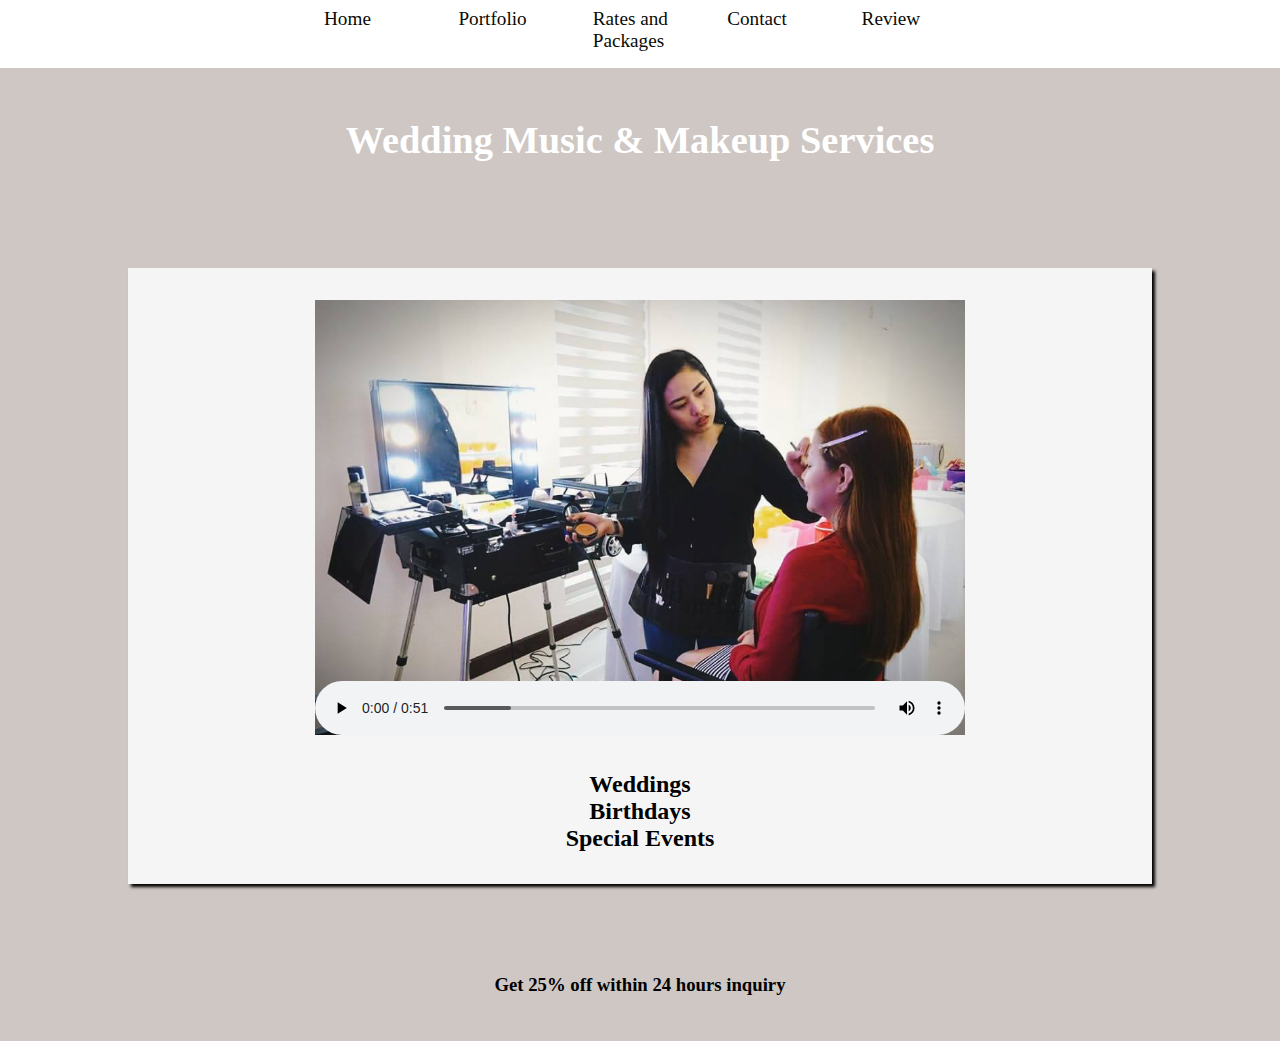
==== index.html @ 5ab5e66b "Update index.html" ====
<!DOCTYPE html>
<html lang="en">
<head>
<!--Path of light Studio
       Author: Jemima Abellera
	   Date: 7/10/2021-->
    <title>Jemima Artistry</title>
<meta charset="utf-8">
<meta name= "viewport" content= "width=device-width,initial-scale=1.0">
<link rel="stylesheet" href="jemima.css" style="text/css" >
</head>

<body>
         <nav>
		<ul>
         <li><a href="index.html">Home</a></li>
         <li><a href="portfolio.html">Portfolio</a></li>
         <li><a href="rates&packages.html">Rates and Packages</a></li>
         <li><a href="contact.html">Contact</a></li>
		  <li><a href="review.html">Review</a></li>
		</ul>
        </nav> 
	    <header class="content"><a href="index.html"><h1>Wedding Music & Makeup Services</h1></a>
		</header>
		<div id="wrapper">
        <main>
<video controls= "Controls" poster= "HMUA\hmua6.jpg">
<source src= "HMUA\jemimavideo.mp4" type= "video/mp4">
<source src="HMUA\jemimavideo.ogg" type= "video/ogg">
<embed type="application/x-shockwave-flash"
src="HMUA\jemimavideo.swf"
quality="high"
width="320"
height="240"
title="weddings">
</video>
<br>
<div class="Paragraph"><br>
<h2>Weddings</h2>
<h2>Birthdays</h2>
<h2>Special Events</h2></div>


            
            </div>
			</main>
		<br>
		<br>
		<br>
		<br>
	<footer><b><h3>Get 25% off within 24 hours inquiry </h3></b></footer>
<br>
   
</body>

</html>
---- jemima.css ----
/*

Jemima Artistry
Author: Jemima Abellera
Date: 7/22/2021

*/
* { box-sizing: border-box; }
video { width:100% ; height: auto ; max-width: 320px ; }
body { 
		background-color: #cec7c4;
		font-family: Script;
		margin-top: 0 ; 
		margin-left: 0;
		margin-right: 0;
		text-align: middle;
		 }
	 
nav  { 
		text-align: auto; 
		background-color: white;
		padding-top: 0.5em; 
		padding-bottom: 1em;
		padding-right: 0; 
		z-index: 9999 ; 
		position: fixed ;
		width: 100% ;
		height: auto ;
		top: 0 ; left : 0 ;position:relative;
 }	
 nav ul 
	{
	 list-style-type: none;
	 margin: 0 ;
	 font-size: 1.2em ;
	 }
nav ul ul {
	position:absolute;
	background-color: #5564a0;
	padding: 0;
	text-align: left;
	display: none;}

nav ul ul li { 
    border: 1px solid #00005D; 
	display: block ; 
	width: 8em ; 
	padding-left: 1em ; 
	margin-left: 0 ; 
}

nav li:hover ul { 
    display: block ; 
}

nav a { text-decoration: none; }
nav	a:link { color: #0b0a04 ; }
nav	a:visited { color: #9F8170 ; }
nav	a:hover { color: #A26100 ; }


header { color: #ECD9BA; font-size: 90;
background-size: 100% 100%;
 margin: 0 ; margin-top: 50px ; min-height: 150px ; text-align: center; font-style: Coneria Script ;
}
header a { text-decoration: none ; }	 
header a:link { color: #FFFFFF ; } /* trying to change color for links */
header a:visited { color: #FFFFFF ; }


#wrapper {	background-color: #F5F5F5;
	color:#FFFFF ; 
	padding: 2em; padding-top: 2em ; }	 
.Paragraph { text-align: center ; }

#gallery { display: flex; 
           flex-flow: row wrap ; 
		   justify-content: center ;  
		}
img { margin: 1em ; }

main { padding-left: .5em ; padding-right: .5em ; }

h2 { margin: 0; text-align: center;}
	
table { border: 1px; border-color: #40407A ; margin-bottom: 1em; min-width:400px;
border-collapse: collapse ; }
caption { margin: 1em ; font-weight: bold ; font-size: 120% ; } 
thead th { background-color: #F5F5F5 ; }
th, td { padding: .5em ; font-family:arial,sansrif; margin: 1em ; }

tr:nth-of-type(odd) {background-color: #D7E8E9 
}



footer { text-align: center; font-weight: small-caps;
		font: italic,bold ; clear: right }
form {	display: flex;
		flex-flow: column nowrap;
		}
input, details textarea { margin-bottom: .5em;}
input[type="submit"] {grid-column: 2/3 ; width: 9em; margin-left: 0;
		display: flex ; text-decoration: center;
		flex-flow: column nowrap;}
	
input, datalist textarea { margin-bottom: .5em;}
	
@media (min-width: 600px){
video { width:100% ; height: 500 ; max-width: 650px ;}
video { display: block; margin: auto; }
 nav ul { display: flex ; flex-flow:  row nowrap;
justify-content: center ; } }
 
 nav li { width: 7em }

main { padding-left: 2em ; padding-right: 2em ; }
form { grid-column: 1;
		grid-template-rows:auto;
		grid-template-columns:9em 1fr;
		grid-gap: 1em; gap:1em;
		width:60% ; max-width: 40em;
padding:2em; }

 @media (min-width: 1024px) {
	video { width:100% ; height: 500 ; max-width: 650px ; } 
	video { display: block; margin: auto; }
 header { font-size: 120% ; }
 nav{ font: bold;}
form {width: 60%; max-width: 40em; display: grid; grid gap: 1em; }
table { width: 9em; fr width:1; rows: auto;}
 #wrapper { margin: auto ; width: 80% ; border:#00008B; box-shadow: 3px 3px 3px; } 
 }
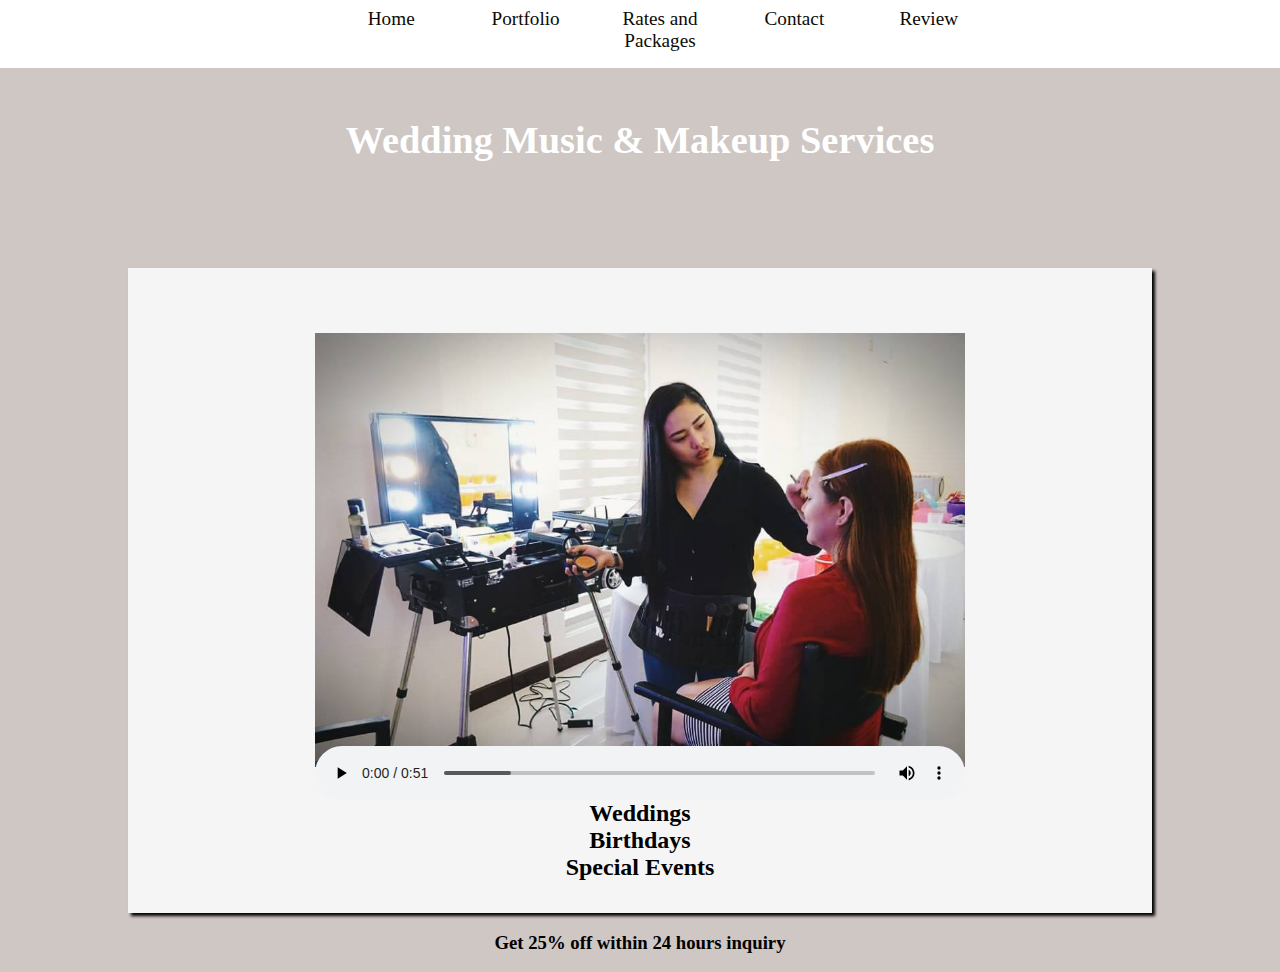
==== commit 04374b4b: "Add files via upload" ====
--- a/index.html
+++ b/index.html
@@ -7,7 +7,7 @@
     <title>Jemima Artistry</title>
 <meta charset="utf-8">
 <meta name= "viewport" content= "width=device-width,initial-scale=1.0">
-<link rel="stylesheet" href="jemima.css" style="text/css" >
+<link rel="stylesheet" href="jemima.css">
 </head>
 
 <body>
@@ -24,33 +24,24 @@
 		</header>
 		<div id="wrapper">
         <main>
-<video controls= "Controls" poster= "HMUA\hmua6.jpg">
-<source src= "HMUA\jemimavideo.mp4" type= "video/mp4">
-<source src="HMUA\jemimavideo.ogg" type= "video/ogg">
+<video controls= "Controls" poster= "HMUA/hmua6.jpg">
+<source src= "HMUA/jemimavideo.mp4" type= "video/mp4">
+<source src="HMUA/jemimavideo.ogg" type= "video/ogg">
 <embed type="application/x-shockwave-flash"
-src="HMUA\jemimavideo.swf"
+src="HMUA/jemimavideo.swf"
 quality="high"
 width="320"
 height="240"
 title="weddings">
 </video>
-<br>
-<div class="Paragraph"><br>
+
+<div class="Paragraph">
 <h2>Weddings</h2>
 <h2>Birthdays</h2>
-<h2>Special Events</h2></div>
-
-
-            
-            </div>
-			</main>
-		<br>
-		<br>
-		<br>
-		<br>
-	<footer><b><h3>Get 25% off within 24 hours inquiry </h3></b></footer>
-<br>
-   
+<h2>Special Events</h2>
+</div>    
+</main>
+</div>
+		<footer><h3><b>Get 25% off within 24 hours inquiry</b></h3></footer>
 </body>
-
 </html>
--- a/jemima.css
+++ b/jemima.css
@@ -13,11 +13,10 @@
 		margin-top: 0 ; 
 		margin-left: 0;
 		margin-right: 0;
-		text-align: middle;
+		text-align: center;
 		 }
 	 
 nav  { 
-		text-align: auto; 
 		background-color: white;
 		padding-top: 0.5em; 
 		padding-bottom: 1em;
@@ -35,7 +34,7 @@
 	 font-size: 1.2em ;
 	 }
 nav ul ul {
-	position:absolute;
+	position:absolute ;
 	background-color: #5564a0;
 	padding: 0;
 	text-align: left;
@@ -58,10 +57,14 @@
 nav	a:visited { color: #9F8170 ; }
 nav	a:hover { color: #A26100 ; }
 
-
-header { color: #ECD9BA; font-size: 90;
-background-size: 100% 100%;
- margin: 0 ; margin-top: 50px ; min-height: 150px ; text-align: center; font-style: Coneria Script ;
+header { color: #ECD9BA; 
+		font-size: 90%;
+		background-size: 100% 100%;
+		margin: 0 ; 
+		margin-top: 50px ; 	
+		min-height: 150px ;
+		text-align: center;
+		
 }
 header a { text-decoration: none ; }	 
 header a:link { color: #FFFFFF ; } /* trying to change color for links */
@@ -69,66 +72,81 @@
 
 
 #wrapper {	background-color: #F5F5F5;
-	color:#FFFFF ; 
-	padding: 2em; padding-top: 2em ; }	 
+		padding: 2em; padding-top: 2em ; }	 
 .Paragraph { text-align: center ; }
 
 #gallery { display: flex; 
            flex-flow: row wrap ; 
 		   justify-content: center ;  
 		}
+#gallery1 { display: flex; 
+           flex-flow: row wrap ; 
+justify-content: center ;  }
+#gallery2 { display: flex; 
+           flex-flow: row wrap ; 
+justify-content: center ;  }
+#gallery3 { display: flex; 
+           flex-flow: row wrap ; 
+justify-content: center ;  }
 img { margin: 1em ; }
 
 main { padding-left: .5em ; padding-right: .5em ; }
-
+#flow { display: block ; justify-content: center ;}
+#flow1 { display: block ; justify-content: center ;}
 h2 { margin: 0; text-align: center;}
 	
-table { border: 1px; border-color: #40407A ; margin-bottom: 1em; min-width:400px;
+table { border: 1px; border-color: black ; margin-bottom: 1em; min-width:400px;
 border-collapse: collapse ; }
 caption { margin: 1em ; font-weight: bold ; font-size: 120% ; } 
 thead th { background-color: #F5F5F5 ; }
 th, td { padding: .5em ; font-family:arial,sansrif; margin: 1em ; }
+
+table, th, td {
+  border: 1px solid black;
+}
 
 tr:nth-of-type(odd) {background-color: #D7E8E9 
 }
 
 
 
-footer { text-align: center; font-weight: small-caps;
-		font: italic,bold ; clear: right }
+footer { text-align: center; 
+		font: italic ;
+		clear: right ; }
 form {	display: flex;
 		flex-flow: column nowrap;
 		}
 input, details textarea { margin-bottom: .5em;}
 input[type="submit"] {grid-column: 2/3 ; width: 9em; margin-left: 0;
-		display: flex ; text-decoration: center;
-		flex-flow: column nowrap;}
+		display: flex ; 
+		flex-flow: column nowrap; }
 	
 input, datalist textarea { margin-bottom: .5em;}
 	
 @media (min-width: 600px){
-video { width:100% ; height: 500 ; max-width: 650px ;}
+video { width:100% ; height: 500px ; max-width: 650px ;}
 video { display: block; margin: auto; }
  nav ul { display: flex ; flex-flow:  row nowrap;
-justify-content: center ; } }
- 
+justify-content: center ; } 
+ #flow { display: flex ; flex-direction: row ; }
+ #flow1 { display: flex ; flex-direction: row ; }
  nav li { width: 7em }
-
+#review { width: 60% ; }
 main { padding-left: 2em ; padding-right: 2em ; }
 form { grid-column: 1;
 		grid-template-rows:auto;
 		grid-template-columns:9em 1fr;
 		grid-gap: 1em; gap:1em;
 		width:60% ; max-width: 40em;
-padding:2em; }
+	padding:2em; } }
 
  @media (min-width: 1024px) {
-	video { width:100% ; height: 500 ; max-width: 650px ; } 
+	video { width:100% ; height: 500px ; max-width: 650px ; } 
 	video { display: block; margin: auto; }
  header { font-size: 120% ; }
  nav{ font: bold;}
-form {width: 60%; max-width: 40em; display: grid; grid gap: 1em; }
-table { width: 9em; fr width:1; rows: auto;}
+ form {width: 60%; max-width: 40em; display: grid; grid-gap: 1em; }
+table { width: 9em; }
  #wrapper { margin: auto ; width: 80% ; border:#00008B; box-shadow: 3px 3px 3px; } 
  }
  
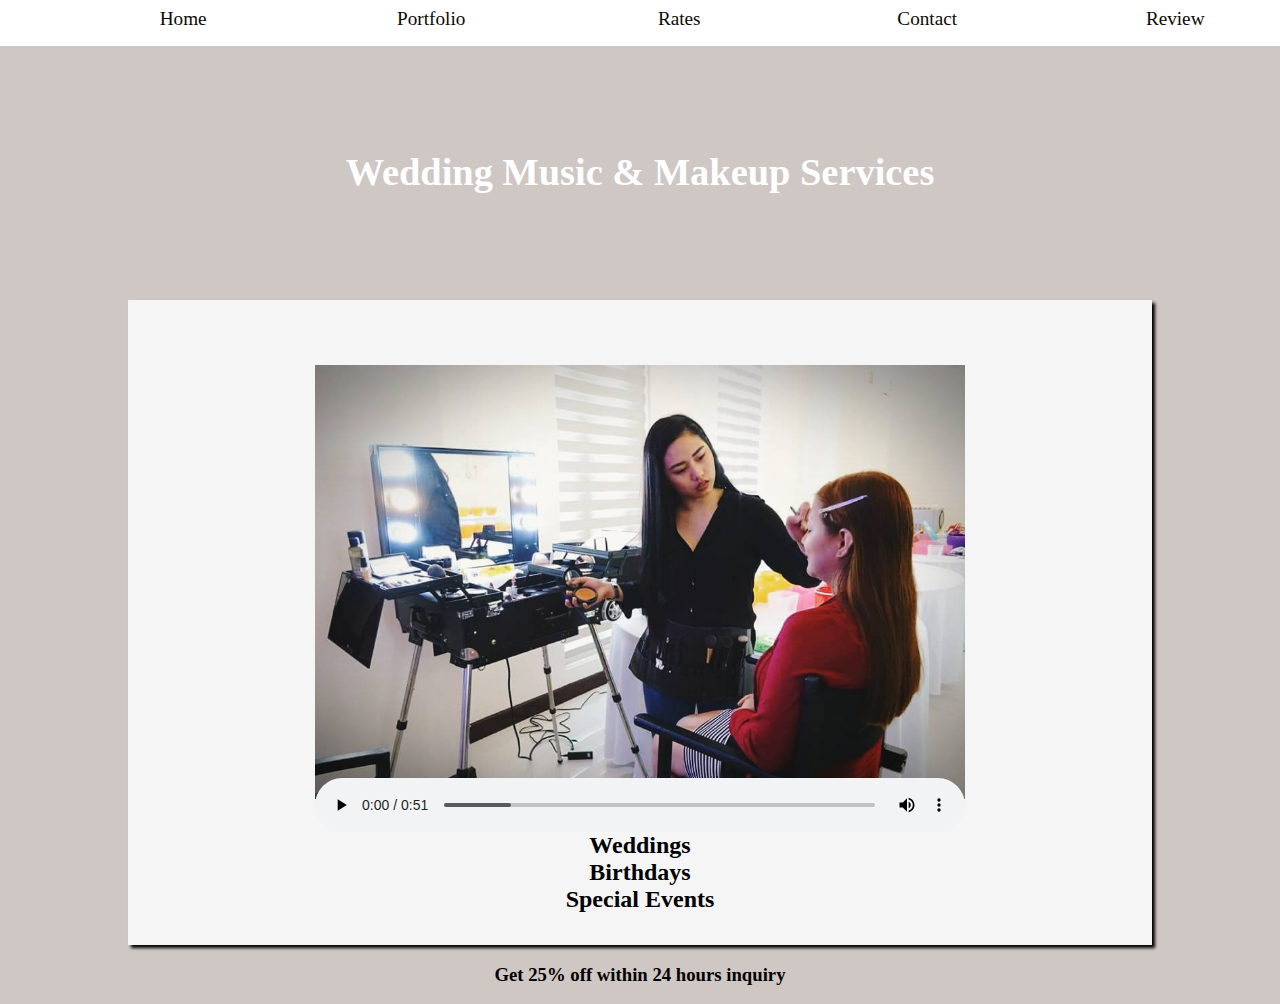
==== commit 25726c6b: "Update index.html" ====
--- a/index.html
+++ b/index.html
@@ -15,7 +15,7 @@
 		<ul>
          <li><a href="index.html">Home</a></li>
          <li><a href="portfolio.html">Portfolio</a></li>
-         <li><a href="rates&packages.html">Rates and Packages</a></li>
+         <li><a href="rates.html">Rates</a></li>
          <li><a href="contact.html">Contact</a></li>
 		  <li><a href="review.html">Review</a></li>
 		</ul>
--- a/jemima.css
+++ b/jemima.css
@@ -25,7 +25,7 @@
 		position: fixed ;
 		width: 100% ;
 		height: auto ;
-		top: 0 ; left : 0 ;position:relative;
+		top: 0 ; left : 0 ;
  }	
  nav ul 
 	{
@@ -33,20 +33,12 @@
 	 margin: 0 ;
 	 font-size: 1.2em ;
 	 }
-nav ul ul {
-	position:absolute ;
-	background-color: #5564a0;
-	padding: 0;
-	text-align: left;
-	display: none;}
 
-nav ul ul li { 
-    border: 1px solid #00005D; 
-	display: block ; 
-	width: 8em ; 
-	padding-left: 1em ; 
-	margin-left: 0 ; 
-}
+nav li {
+		 display: inline ;
+		 padding-left: 2em;
+		 width: 30% ;
+		 }
 
 nav li:hover ul { 
     display: block ; 
@@ -61,7 +53,7 @@
 		font-size: 90%;
 		background-size: 100% 100%;
 		margin: 0 ; 
-		margin-top: 50px ; 	
+		margin-top: 150px ; 	
 		min-height: 150px ;
 		text-align: center;
 		
@@ -93,6 +85,9 @@
 main { padding-left: .5em ; padding-right: .5em ; }
 #flow { display: block ; justify-content: center ;}
 #flow1 { display: block ; justify-content: center ;}
+#review { display: flex ; justify-content: center ; 
+		  flex-direction: row ; 
+		  flex-flow:  row wrap ; }
 h2 { margin: 0; text-align: center;}
 	
 table { border: 1px; border-color: black ; margin-bottom: 1em; min-width:400px;
@@ -126,19 +121,18 @@
 @media (min-width: 600px){
 video { width:100% ; height: 500px ; max-width: 650px ;}
 video { display: block; margin: auto; }
- nav ul { display: flex ; flex-flow:  row nowrap;
-justify-content: center ; } 
+nav ul { display: flex ; flex-direction: row nowrap; justify-content: center ;  }
  #flow { display: flex ; flex-direction: row ; }
  #flow1 { display: flex ; flex-direction: row ; }
- nav li { width: 7em }
-#review { width: 60% ; }
-main { padding-left: 2em ; padding-right: 2em ; }
+ main { padding-left: 2em ; padding-right: 2em ; }
 form { grid-column: 1;
 		grid-template-rows:auto;
 		grid-template-columns:9em 1fr;
 		grid-gap: 1em; gap:1em;
 		width:60% ; max-width: 40em;
-	padding:2em; } }
+	padding:2em; }
+	table { max-width: 40em ; } 
+	 }
 
  @media (min-width: 1024px) {
 	video { width:100% ; height: 500px ; max-width: 650px ; } 
@@ -148,5 +142,6 @@
  form {width: 60%; max-width: 40em; display: grid; grid-gap: 1em; }
 table { width: 9em; }
  #wrapper { margin: auto ; width: 80% ; border:#00008B; box-shadow: 3px 3px 3px; } 
+	 
  }
  
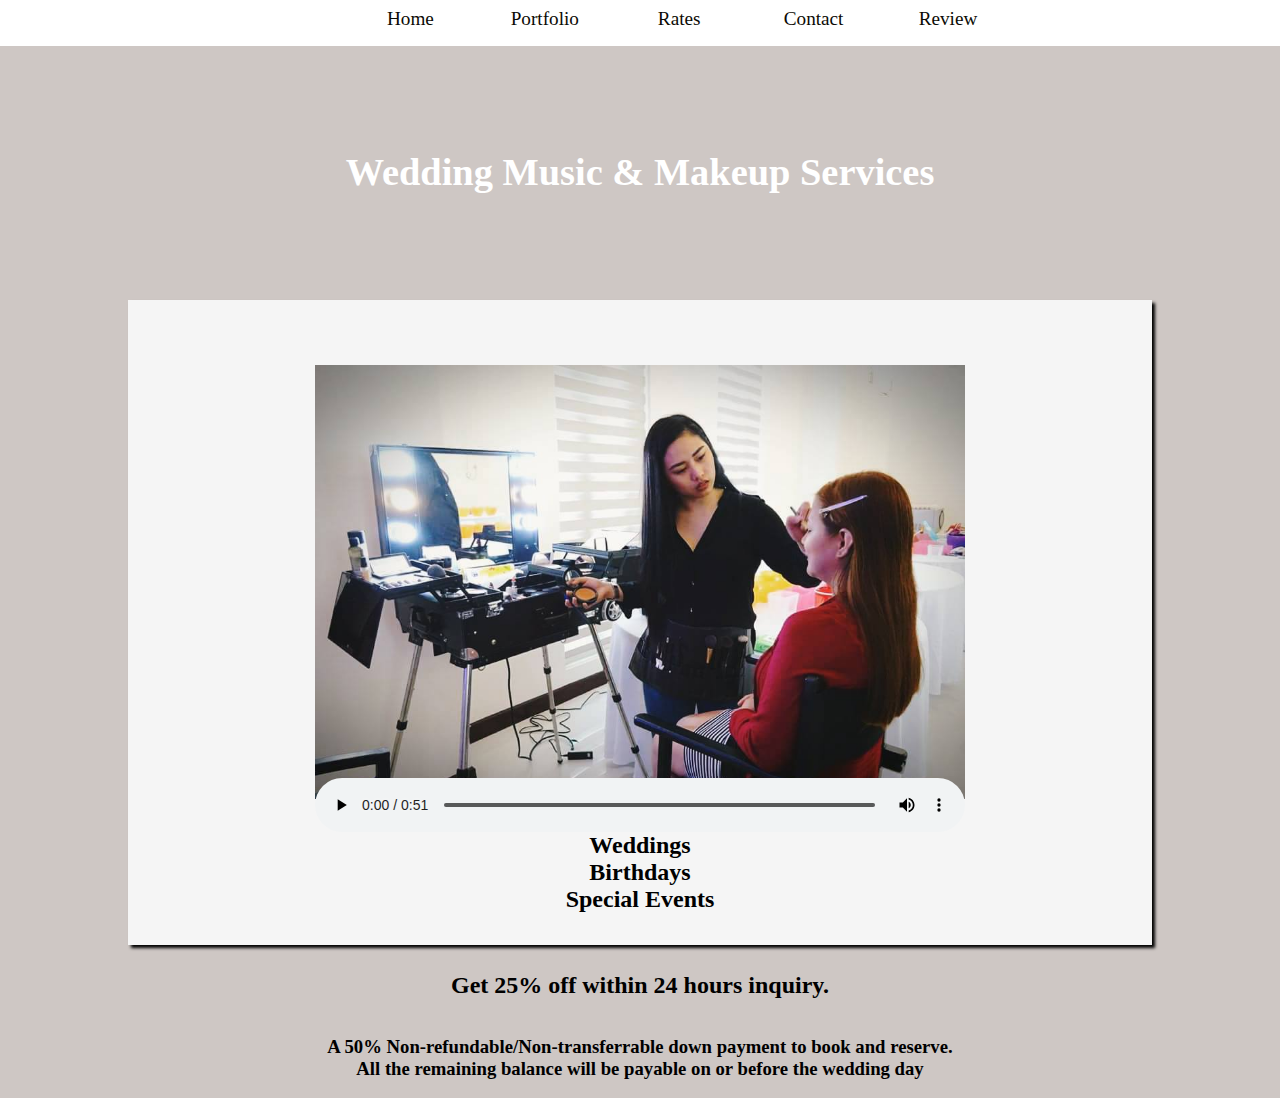
==== commit 770b27de: "Update index.html" ====
--- a/index.html
+++ b/index.html
@@ -3,11 +3,11 @@
 <head>
 <!--Path of light Studio
        Author: Jemima Abellera
-	   Date: 7/10/2021-->
+	   Date: 7/24/2021-->
     <title>Jemima Artistry</title>
 <meta charset="utf-8">
 <meta name= "viewport" content= "width=device-width,initial-scale=1.0">
-<link rel="stylesheet" href="jemima.css">
+<link rel="stylesheet" href="jemima.css"><!this is how you will connect it to the css-->
 </head>
 
 <body>
@@ -17,14 +17,14 @@
          <li><a href="portfolio.html">Portfolio</a></li>
          <li><a href="rates.html">Rates</a></li>
          <li><a href="contact.html">Contact</a></li>
-		  <li><a href="review.html">Review</a></li>
+	 <li><a href="review.html">Review</a></li>
 		</ul>
         </nav> 
 	    <header class="content"><a href="index.html"><h1>Wedding Music & Makeup Services</h1></a>
 		</header>
-		<div id="wrapper">
+		<div id="wrapper"><!--this is a wrapper-->
         <main>
-<video controls= "Controls" poster= "HMUA/hmua6.jpg">
+<video controls= "Controls" poster= "HMUA/hmua6.jpg"><!--this is how you will post your video content-->
 <source src= "HMUA/jemimavideo.mp4" type= "video/mp4">
 <source src="HMUA/jemimavideo.ogg" type= "video/ogg">
 <embed type="application/x-shockwave-flash"
@@ -42,6 +42,9 @@
 </div>    
 </main>
 </div>
-		<footer><h3><b>Get 25% off within 24 hours inquiry</b></h3></footer>
+	<footer>
+			<h2><b><br>Get 25% off within 24 hours inquiry.</b></h2><br>
+			<h3>A 50% Non-refundable/Non-transferrable down payment to book and reserve. <br>All the remaining balance will be payable on or before the wedding day</h3>
+	</footer>
 </body>
 </html>
--- a/jemima.css
+++ b/jemima.css
@@ -2,14 +2,13 @@
 
 Jemima Artistry
 Author: Jemima Abellera
-Date: 7/22/2021
+Date: 7/24/2021
 
 */
 * { box-sizing: border-box; }
 video { width:100% ; height: auto ; max-width: 320px ; }
 body { 
 		background-color: #cec7c4;
-		font-family: Script;
 		margin-top: 0 ; 
 		margin-left: 0;
 		margin-right: 0;
@@ -26,7 +25,10 @@
 		width: 100% ;
 		height: auto ;
 		top: 0 ; left : 0 ;
- }	
+ }	/*
+
+nav style
+*/
  nav ul 
 	{
 	 list-style-type: none;
@@ -56,6 +58,7 @@
 		margin-top: 150px ; 	
 		min-height: 150px ;
 		text-align: center;
+		font-family: Lucida Handwriting, Brush Script,Comic SAns MS;
 		
 }
 header a { text-decoration: none ; }	 
@@ -66,25 +69,31 @@
 #wrapper {	background-color: #F5F5F5;
 		padding: 2em; padding-top: 2em ; }	 
 .Paragraph { text-align: center ; }
+/*
 
+for the paragraph
+*/
 #gallery { display: flex; 
            flex-flow: row wrap ; 
-		   justify-content: center ;  
-		}
+	   justify-content: center ;  }
 #gallery1 { display: flex; 
            flex-flow: row wrap ; 
-justify-content: center ;  }
+	   justify-content: center ;  }
+/*
+
+galleries
+*/
 #gallery2 { display: flex; 
            flex-flow: row wrap ; 
-justify-content: center ;  }
+	   justify-content: center ;  }
 #gallery3 { display: flex; 
            flex-flow: row wrap ; 
-justify-content: center ;  }
+	   justify-content: center ;  }
 img { margin: 1em ; }
 
 main { padding-left: .5em ; padding-right: .5em ; }
-#flow { display: block ; justify-content: center ;}
-#flow1 { display: block ; justify-content: center ;}
+#flow { display: flex ; flex-direction: row ; flex-flow: row wrap ; justify-content:space-evenly ;}
+#flow1 { display: flex ; flex-direction: row ; flex-flow: row wrap ; justify-content: space-evenly ;}
 #review { display: flex ; justify-content: center ; 
 		  flex-direction: row ; 
 		  flex-flow:  row wrap ; }
@@ -95,7 +104,11 @@
 caption { margin: 1em ; font-weight: bold ; font-size: 120% ; } 
 thead th { background-color: #F5F5F5 ; }
 th, td { padding: .5em ; font-family:arial,sansrif; margin: 1em ; }
+/*
 
+this is how to design the table
+
+*/
 table, th, td {
   border: 1px solid black;
 }
@@ -103,11 +116,17 @@
 tr:nth-of-type(odd) {background-color: #D7E8E9 
 }
 
+/*
 
+make the table colored in odd numbers
+*/
 
 footer { text-align: center; 
 		font: italic ;
 		clear: right ; }
+/*
+this is for the footer
+*/
 form {	display: flex;
 		flex-flow: column nowrap;
 		}
@@ -122,26 +141,28 @@
 video { width:100% ; height: 500px ; max-width: 650px ;}
 video { display: block; margin: auto; }
 nav ul { display: flex ; flex-direction: row nowrap; justify-content: center ;  }
- #flow { display: flex ; flex-direction: row ; }
- #flow1 { display: flex ; flex-direction: row ; }
+	nav li { width: 7em ; }
  main { padding-left: 2em ; padding-right: 2em ; }
 form { grid-column: 1;
 		grid-template-rows:auto;
 		grid-template-columns:9em 1fr;
 		grid-gap: 1em; gap:1em;
-		width:60% ; max-width: 40em;
+		width:60% ; max-width: 40em ;
 	padding:2em; }
-	table { max-width: 40em ; } 
-	 }
+	table { max-width: 40em ; width: 60&} 
+}
+/*
 
+this is how to make the website fit in different screen
+
+*/
  @media (min-width: 1024px) {
 	video { width:100% ; height: 500px ; max-width: 650px ; } 
 	video { display: block; margin: auto; }
  header { font-size: 120% ; }
  nav{ font: bold;}
  form {width: 60%; max-width: 40em; display: grid; grid-gap: 1em; }
+table { max-width: 40em ; width: 60&} 
 table { width: 9em; }
- #wrapper { margin: auto ; width: 80% ; border:#00008B; box-shadow: 3px 3px 3px; } 
-	 
- }
- 
+ #wrapper {  margin: auto; width: 80% ; border:#00008B; box-shadow: 3px 3px 3px; } 
+}
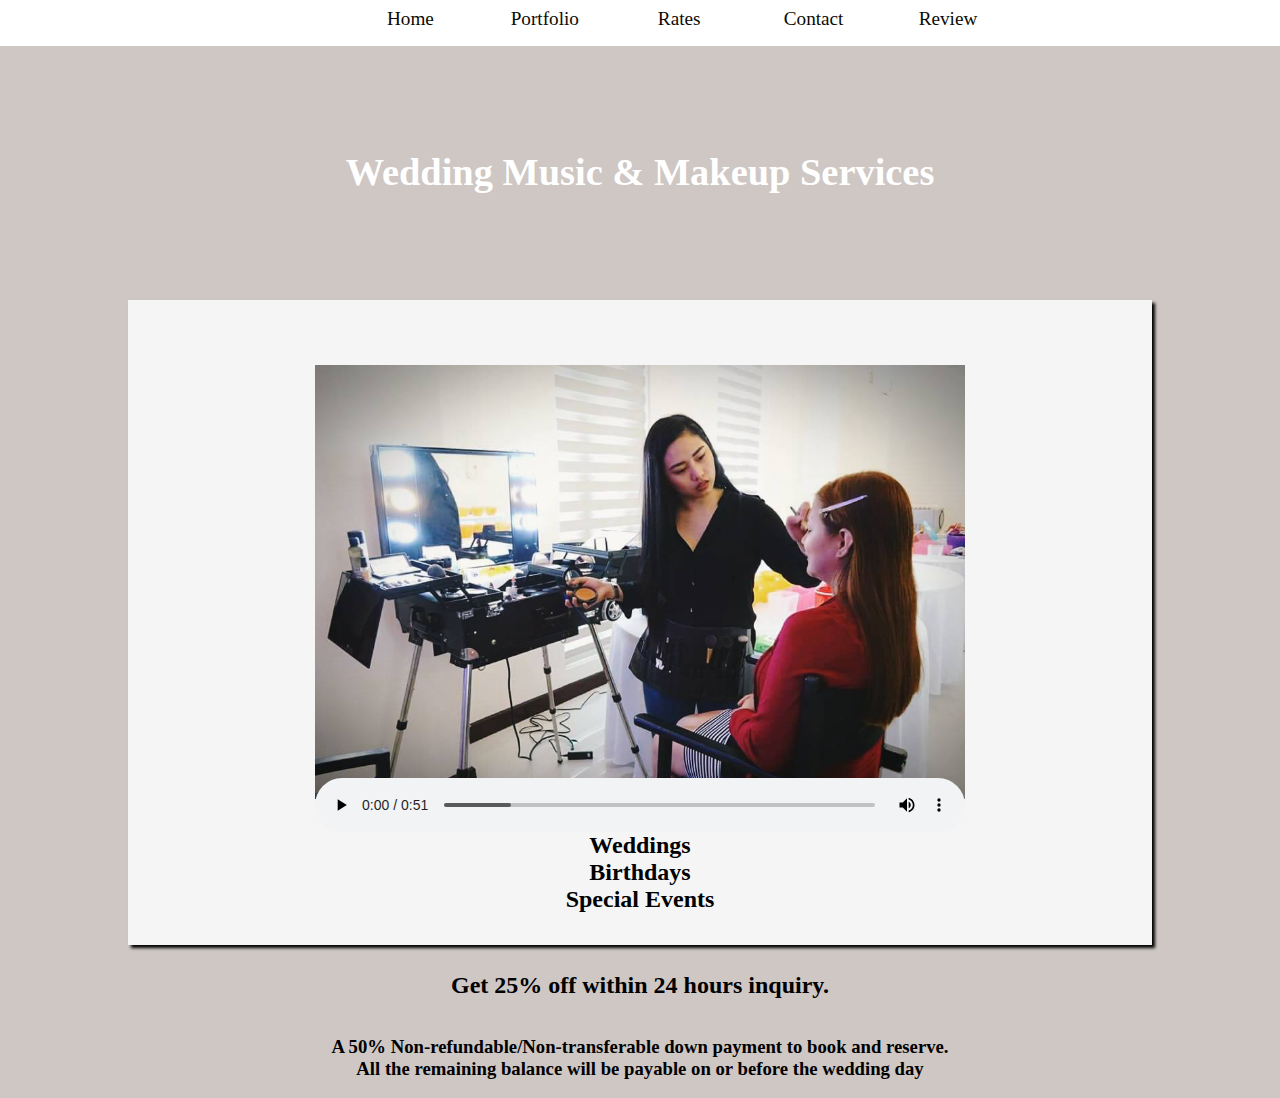
==== commit 04324093: "Update index.html" ====
--- a/index.html
+++ b/index.html
@@ -44,7 +44,7 @@
 </div>
 	<footer>
 			<h2><b><br>Get 25% off within 24 hours inquiry.</b></h2><br>
-			<h3>A 50% Non-refundable/Non-transferrable down payment to book and reserve. <br>All the remaining balance will be payable on or before the wedding day</h3>
+			<h3>A 50% Non-refundable/Non-transferable down payment to book and reserve. <br>All the remaining balance will be payable on or before the wedding day</h3>
 	</footer>
 </body>
 </html>
